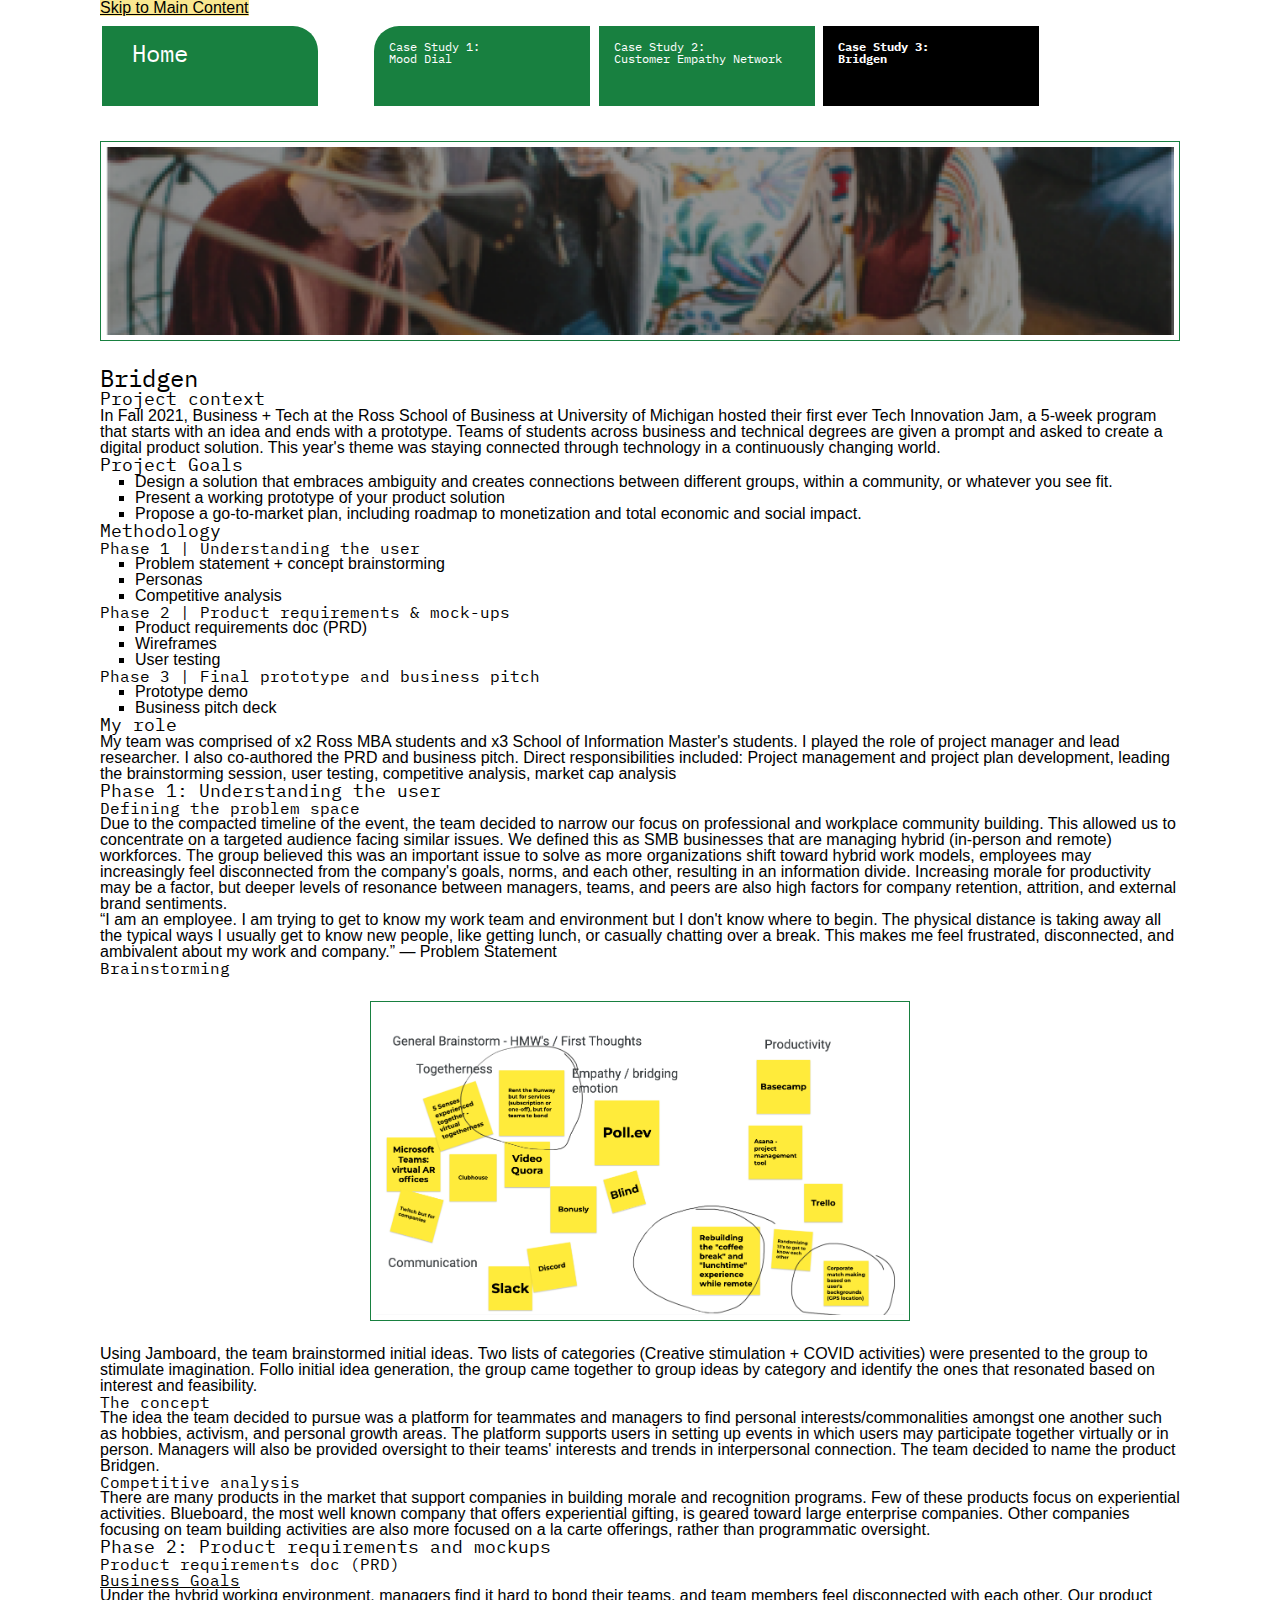
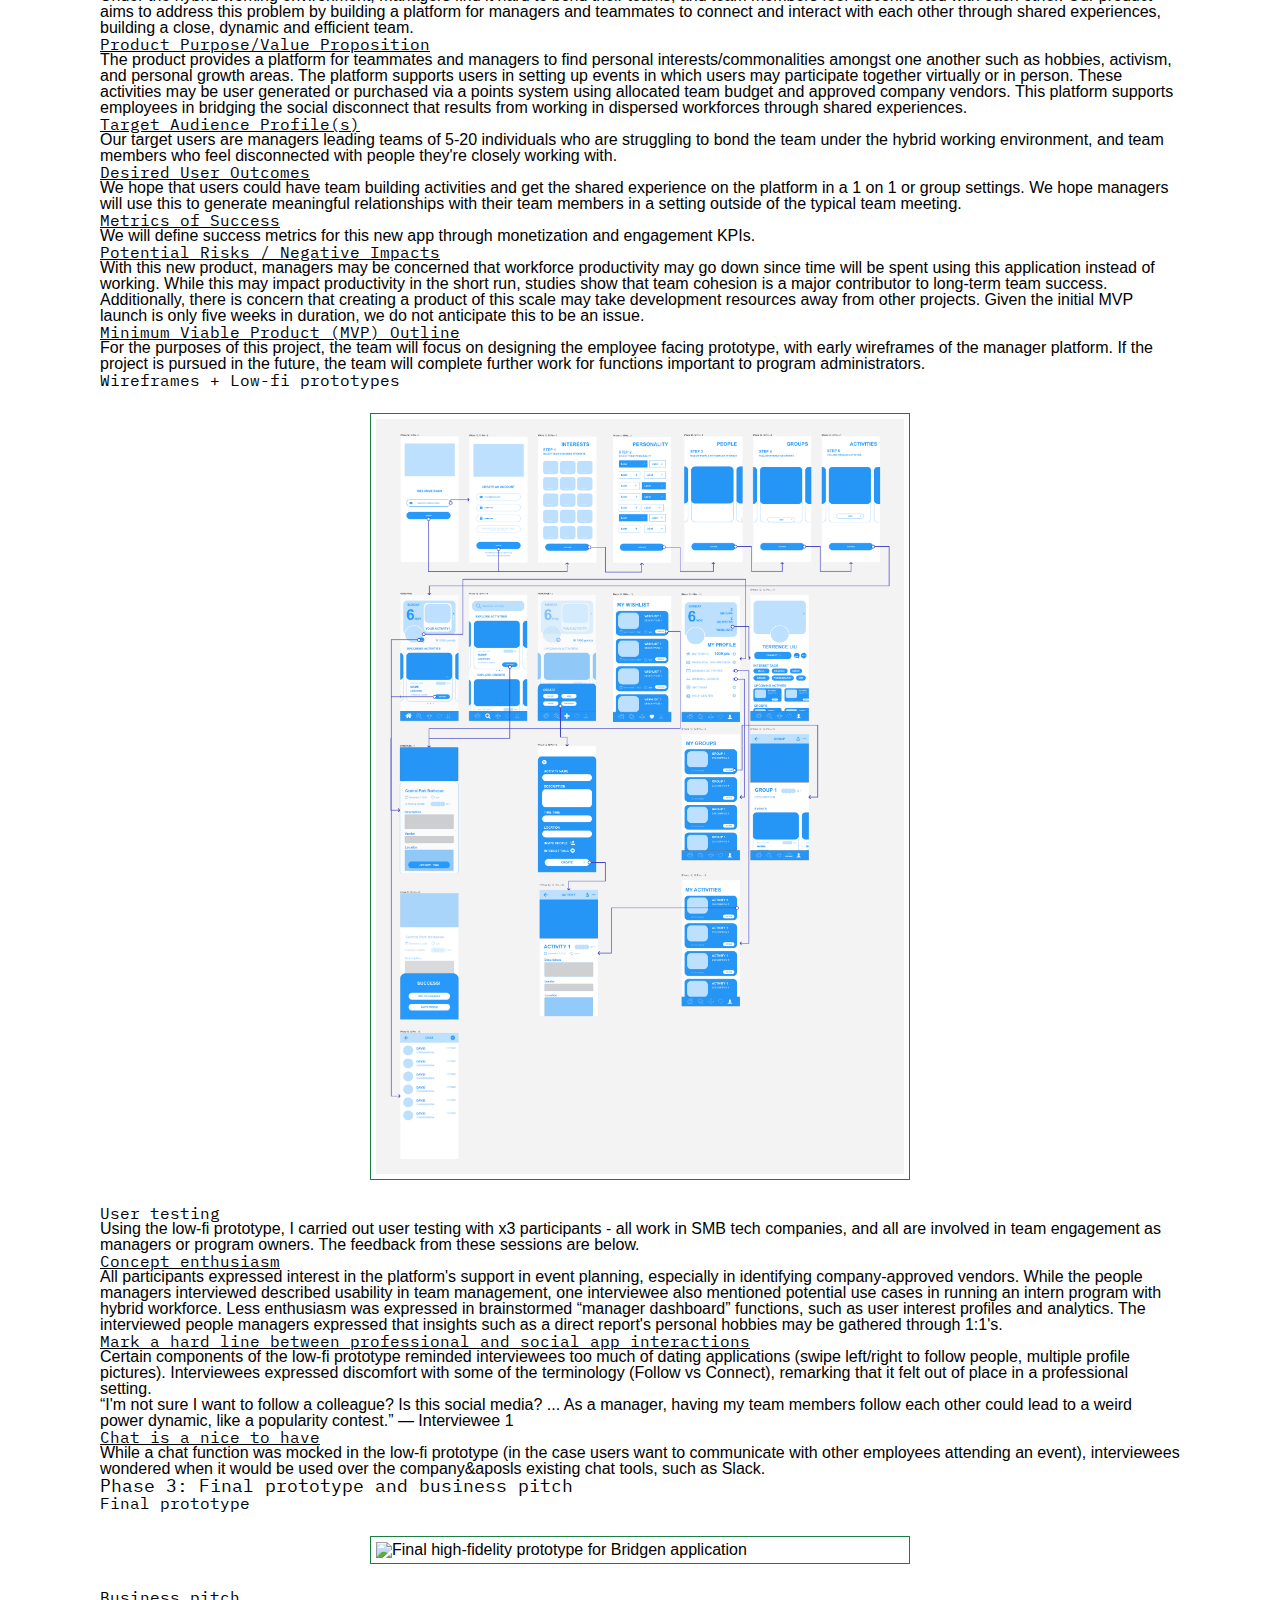
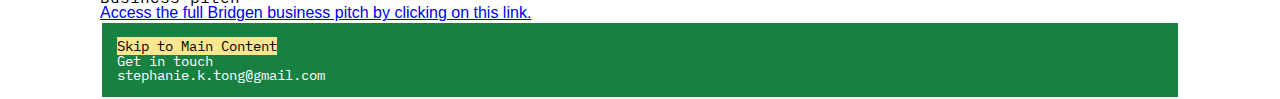
==== bridgen.html @ 5a7cc731 "Add files via upload" ====
<!DOCTYPE html>

    <html lang="en">
    
    <head>
        <title>Bridgen</title>
        <link rel="icon" href="images/favicon.png">
        <link rel="stylesheet" href="css/html5reset.css">
        <link rel="stylesheet" href="css/style.css">
        <link rel="preconnect" href="https://fonts.googleapis.com">
        <link rel="preconnect" href="https://fonts.gstatic.com" crossorigin>
        <link href="https://fonts.googleapis.com/css2?family=IBM+Plex+Mono:wght@400;700&display=swap" rel="stylesheet">    
    </head>
    
    <body>
    
        <header>
            <a class = "skip" href="#main">Skip to Main Content</a>
            <nav>
                <ul>
                    <li id="home"><a href = 'index.html'> Home</a></li>
                    <li id="project1"><a href = "mood-dial.html"> Case Study 1: <br>Mood Dial</a></li>
                    <li id="project2"><a href = "customer-empathy-network.html"> Case Study 2: <br>Customer Empathy Network</a></li>
                    <li class="active" id="project3"><a href = "bridgen.html"> Case Study 3: <br>Bridgen</a></li>
                </ul>
            </nav>
            <img class=banner src="images/bridgen_banner.png" alt="Banner photo of people working in an office" width="200"/>
        </header>
    
        <main id="main">
        <div>
            <h1>Bridgen</h1>
        </div>
        <div>
            <h2>Project context</h2>
            <p>In Fall 2021, Business + Tech at the Ross School of Business at University 
                of Michigan hosted their first ever Tech Innovation Jam, a 5-week program that starts with an idea and ends with a prototype. Teams of students across business 
                and technical degrees are given a prompt and asked to create a digital product solution.

                This year&apos;s theme was staying connected through technology in a continuously changing world. </p>

            <h2>Project Goals</h2>
            <ul>
                <li>Design a solution that embraces ambiguity and creates connections between different groups, 
                    within a community, or whatever you see fit.</li>
                <li>Present a working prototype of your product solution</li>
                <li>Propose a go-to-market plan, including roadmap to monetization and total economic and social impact.</li>
            </ul>

            <h2>Methodology</h2>
                <h3>Phase 1 | Understanding the user</h3>
                <ul>
                    <li>Problem statement + concept brainstorming</li>
                    <li>Personas</li>
                    <li>Competitive analysis</li>
                </ul>
                <h3>Phase 2 | Product requirements & mock-ups</h3>
                <ul>
                    <li>Product requirements doc (PRD)</li>
                    <li>Wireframes</li>
                    <li>User testing</li>
                </ul>
                <h3>Phase 3 | Final prototype and business pitch</h3>
                <ul>
                    <li>Prototype demo</li>
                    <li>Business pitch deck</li>
                </ul>

            <h2>My role</h2> 
                <p>My team was comprised of x2 Ross MBA students and x3 School of Information Master&apos;s students. 
                    I played the role of project manager and lead researcher. I also co-authored the PRD and business pitch. 
                    Direct responsibilities included: Project management and project plan development, 
                    leading the brainstorming session, user testing, competitive analysis, market cap analysis</p>
        </div>
        <div>
            <h2>Phase 1: Understanding the user</h2>

            <h3>Defining the problem space</h3>
                <p>Due to the compacted timeline of the event, the team decided to narrow our focus on professional and workplace 
                    community building. This allowed us to concentrate on a targeted audience facing similar issues. 
                    We defined this as SMB businesses that are managing hybrid (in-person and remote) workforces. 

                    The group believed this was an important issue to solve as more organizations shift 
                    toward hybrid work models, employees may increasingly feel disconnected from the company&apos;s goals, 
                    norms, and each other, resulting in an information divide.

                    Increasing morale for productivity may be a factor, but deeper levels of resonance between managers, 
                    teams, and peers are also high factors for company retention, attrition, and external brand sentiments.</p>
                
                <p>“I am an employee. I am trying to get to know my work team and environment but I don&apos;t 
                    know where to begin. The physical distance is taking away all the typical ways 
                    I usually get to know new people, like getting lunch, or casually chatting over a break. 
                    This makes me feel frustrated, disconnected, and ambivalent about my work and company.”
                    — Problem Statement</p>
            
            <h3>Brainstorming</h3>
                <p><img src="images/bridgen_brainstorm.png" alt="Screenshot of virtual whiteboarding session" title = "Screenshot of virtual whiteboarding session" width="200"/>
                    Using Jamboard, the team brainstormed initial ideas. Two lists of categories (Creative stimulation + COVID activities) were presented to the group to stimulate imagination. Follo
                    initial idea generation, the group came together to group ideas by category and 
                    identify the ones that resonated based on interest and feasibility.</p>

            <h3>The concept</h3>
                <p>The idea the team decided to pursue was a platform for teammates and managers to 
                    find personal interests/commonalities amongst one another such as hobbies, activism, 
                    and personal growth areas. The platform supports users in setting up events in which 
                    users may participate together virtually or in person. Managers will also 
                    be provided oversight to their teams&apos; interests and trends in interpersonal connection.

                    The team decided to name the product Bridgen.
                    
                    </p>
        </div>
        <div>
            <h3>Competitive analysis</h3>
                <p>There are many products in the market that support companies in 
                    building morale and recognition programs. Few of these products focus on 
                    experiential activities. Blueboard, the most well known company that offers experiential gifting, 
                    is geared toward large enterprise companies. Other companies focusing on team 
                    building activities are also more focused on a la carte offerings, rather than programmatic oversight.
                </p>

            <h2>Phase 2: Product requirements and mockups</h2>

            <h3>Product requirements doc (PRD)</h3>
                <h4>Business Goals</h4>
                    <p>Under the hybrid working environment, managers find it hard to bond their teams, 
                        and team members feel disconnected with each other. Our product aims to address 
                        this problem by building a platform for managers and teammates to connect and interact with 
                        each other through shared experiences, building a close, dynamic and efficient team.</p>
                <h4>Product Purpose/Value Proposition</h4>
                    <p>The product provides a platform for teammates and managers to find personal interests/commonalities 
                        amongst one another such as hobbies, activism, and personal growth areas. The platform 
                        supports users in setting up events in which users may participate together virtually or in person. 
                        These activities may be user generated or purchased via a points system using allocated 
                        team budget and approved company vendors. This platform supports employees in bridging the 
                        social disconnect that results from working in dispersed workforces through shared experiences.</p>
                <h4>Target Audience Profile(s)</h4>
                    <p>Our target users are managers leading teams of 5-20 individuals who are struggling to bond the 
                        team under the hybrid working environment, and team members who feel 
                        disconnected with people they&apos;re closely working with. </p>
                <h4>Desired User Outcomes</h4>
                    <p>We hope that users could have team building activities and get the shared experience on the platform in a 1 on 1 or group settings. 
                        We hope managers will use this to generate meaningful relationships with their team 
                        members in a setting outside of the typical team meeting.</p>
                <h4>Metrics of Success</h4>
                    <p>We will define success metrics for this new app through monetization and engagement KPIs.</p>
                <h4>Potential Risks / Negative Impacts</h4>
                    <p>With this new product, managers may be concerned that workforce productivity 
                        may go down since time will be spent using this application instead of working. 
                        While this may impact productivity in the short run, studies show that team cohesion 
                        is a major contributor to long-term team success. Additionally, there is concern that 
                        creating a product of this scale may take development resources away from other projects. 
                        Given the initial MVP launch is only five weeks in duration, we do not anticipate this to be an issue. </p>
                <h4>Minimum Viable Product (MVP) Outline</h4>
                    <p>For the purposes of this project, the team will focus on designing the employee facing prototype, 
                        with early wireframes of the manager platform. If the project is pursued in the future, 
                        the team will complete further work for functions important to program administrators.</p>
        </div>
        <div>
                <h3>Wireframes + Low-fi prototypes</h3>
                <img src="images/bridgen_lo_fi.png" alt="diagram of Bridgen application screens" width="200"/>

                <h3>User testing</h3>
                    <p>Using the low-fi prototype, I carried out user testing with x3 participants - all work in SMB tech companies, 
                        and all are involved in team engagement as managers or program owners. The feedback from these sessions are below.</p>

                        <h4>Concept enthusiasm</h4>
                            <p>All participants expressed interest in the platform&apos;s support in event planning, especially in identifying company-approved vendors. 
                                While the people managers interviewed described usability in team management, 
                                one interviewee also mentioned potential use cases in running an intern program with hybrid workforce.

                                Less enthusiasm was expressed in brainstormed “manager dashboard” functions, 
                                such as user interest profiles and analytics. The interviewed people managers expressed that 
                                insights such as a direct report&apos;s personal hobbies may be gathered through 1:1&apos;s. </p>
        
                        <h4>Mark a hard line between professional and social app interactions</h4>
                            <p>Certain components of the 
                                low-fi prototype reminded interviewees too much of dating applications 
                                (swipe left/right to follow people, multiple profile pictures).

                                Interviewees expressed discomfort with some of the terminology (Follow vs Connect), 
                                remarking that it felt out of place in a professional setting. </p>

                            <p>“I&apos;m not sure I want to follow a colleague? Is this social media?
                                ... As a manager, having my team members follow each other could lead to a weird power dynamic, like a popularity contest.”
                                — Interviewee 1</p>
                        <h4>Chat is a nice to have</h4>
                            <p>While a chat function was mocked in the low-fi prototype (in the case users want to communicate with other employees attending an event), 
                                interviewees wondered when it would be used over the company&aposls existing chat tools, such as Slack.</p>
            <h2>Phase 3: Final prototype and business pitch</h2>

                <h3>Final prototype</h3>
                <img src="images/bridgen_hi_fi.png" alt="Final high-fidelity prototype for Bridgen application" width="200"/>

                <h3>Business pitch</h3>

                    <a href="https://drive.google.com/file/d/1D3HS1aJUuHHPhIF53Gj2DSnAXANamPQ9/view">Access the full Bridgen business pitch by clicking on this link.</a>
                </div>
        </main>
    
        <footer>
            <a class = "skip" href="#main">Skip to Main Content</a>
            <p>Get in touch</p>
            <p>stephanie.k.tong@gmail.com</p>
        </footer>
    
    </body>
    </html>
---- css/style.css ----
*{
    box-sizing: border-box;
}

nav ul{
    /* display: grid;
    /* justify-content: center;
    align-content: end; */
    /* grid-template-rows: 100%;
    grid-template-columns: repeat(6, 1fr);  */
    /* repeat(6, minmax(150px,1fr)); */
    /* row-gap: 10px; */
    /* height: 80px; */
    display: inline;
    list-style-type: none;
    margin-left:0px;
    

}

nav li{
    display: inline-block;
    background-color: #188040;
    padding: 15px;
    margin: 10px 2px;
    vertical-align: bottom;
    font-family: 'IBM Plex Mono', monospace;
    font-size: 12px;
    min-height: 80px;
    width: 20%;

}

body{
    font-family: 'Roboto', 'Helvetica', sans-serif;
    padding: 0px 100px;
    box-sizing: border-box;
}

h1{
    font-family: 'IBM Plex Mono', monospace;
    font-size: x-large;
}

h2{
    font-family: 'IBM Plex Mono', monospace;
    font-size: large;
}

h3{
    font-family: 'IBM Plex Mono', monospace;
    font-size: medium;
}

h4{
    font-family: 'IBM Plex Mono', monospace;
    font-size: medium;
    text-decoration: underline;
}

nav a{
    color: #fff;
    text-decoration: none;}

p a{
    color: #000;
}

a:hover{
    text-decoration: underline;
}

.skip{
    color: #000;
    background-color: #FAE790;
}
#home{
    padding: 15px 30px;
    /* grid-column: 1 / span 1; */
    border-top-right-radius: 25px;
    margin-right: 50px;
    font-size: 24px;
}

#project1{
    /* grid-column: 4 / span 1; */
    border-top-left-radius: 25px;
}

 /* #project2{
    grid-column: 5 / span 1; 
}  */

/* #project3{
    grid-column: 6 / span 1; 
} */

.active{
    font-weight: 700;
    background-color: #000;
}

ul {
    list-style-type: square;
    margin-left: 35px;
}

img{
    display: block;
    width: 50%;
    padding: 5px;
    margin-left:auto;
    margin-right:auto;
    margin-top: 25px;
    margin-bottom: 25px;
    border: solid #188040 1px;
}

img:hover{
    box-shadow: 10px 10px 1px #9D206D;
    border: solid #188040 3px;
}

/* #profile_pic{
    object-fit:cover;
    border-radius:50%;
} */
.banner{
    width:100%;
    height: 200px;
    object-fit:cover;
}

footer{
    background-color:#188040;
    padding:15px;
    margin: 2px;
    box-sizing: border-box;
    /* min-width: 50px; */
}

footer p{
    font-family: 'IBM Plex Mono', monospace;
    font-size: 14px;
    color: #FFF;
}

footer a{
    font-family: 'IBM Plex Mono', monospace;
    font-size: 14px;
    color: #fff;
    text-decoration: none;
}
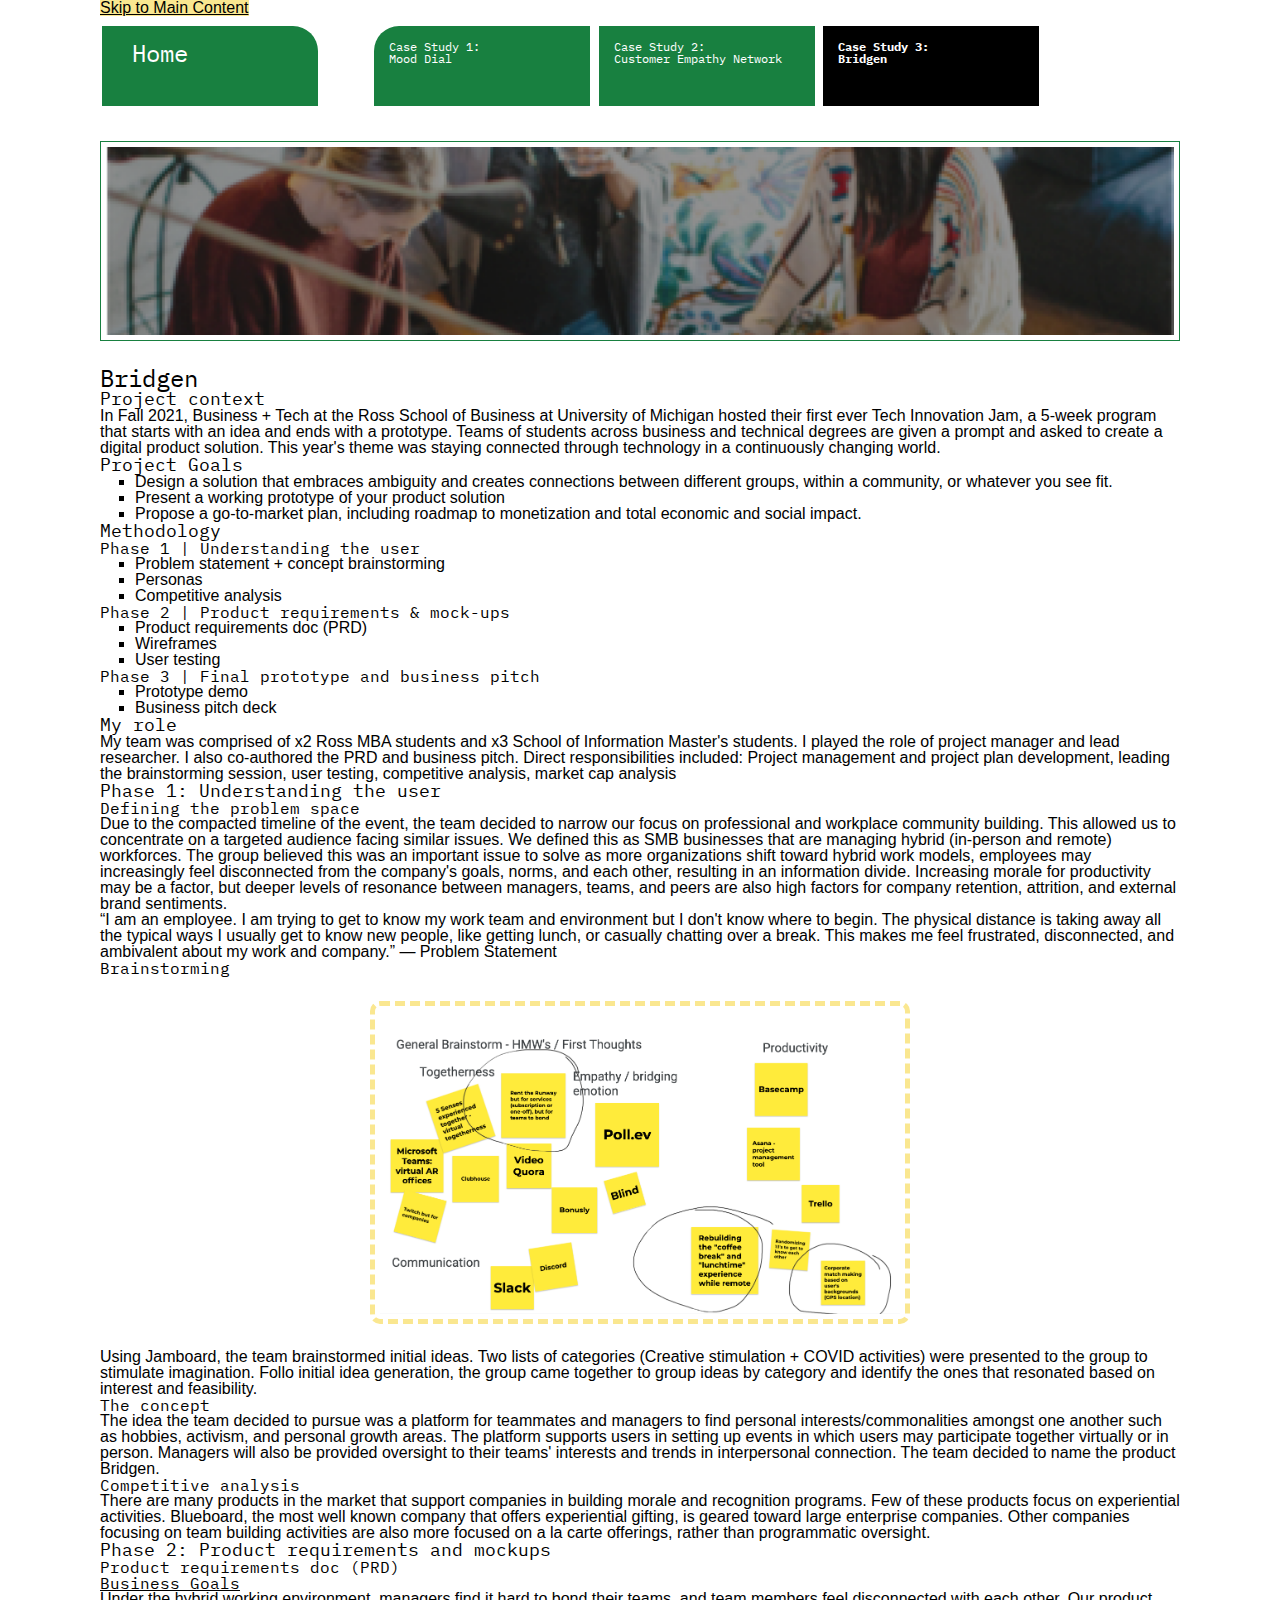
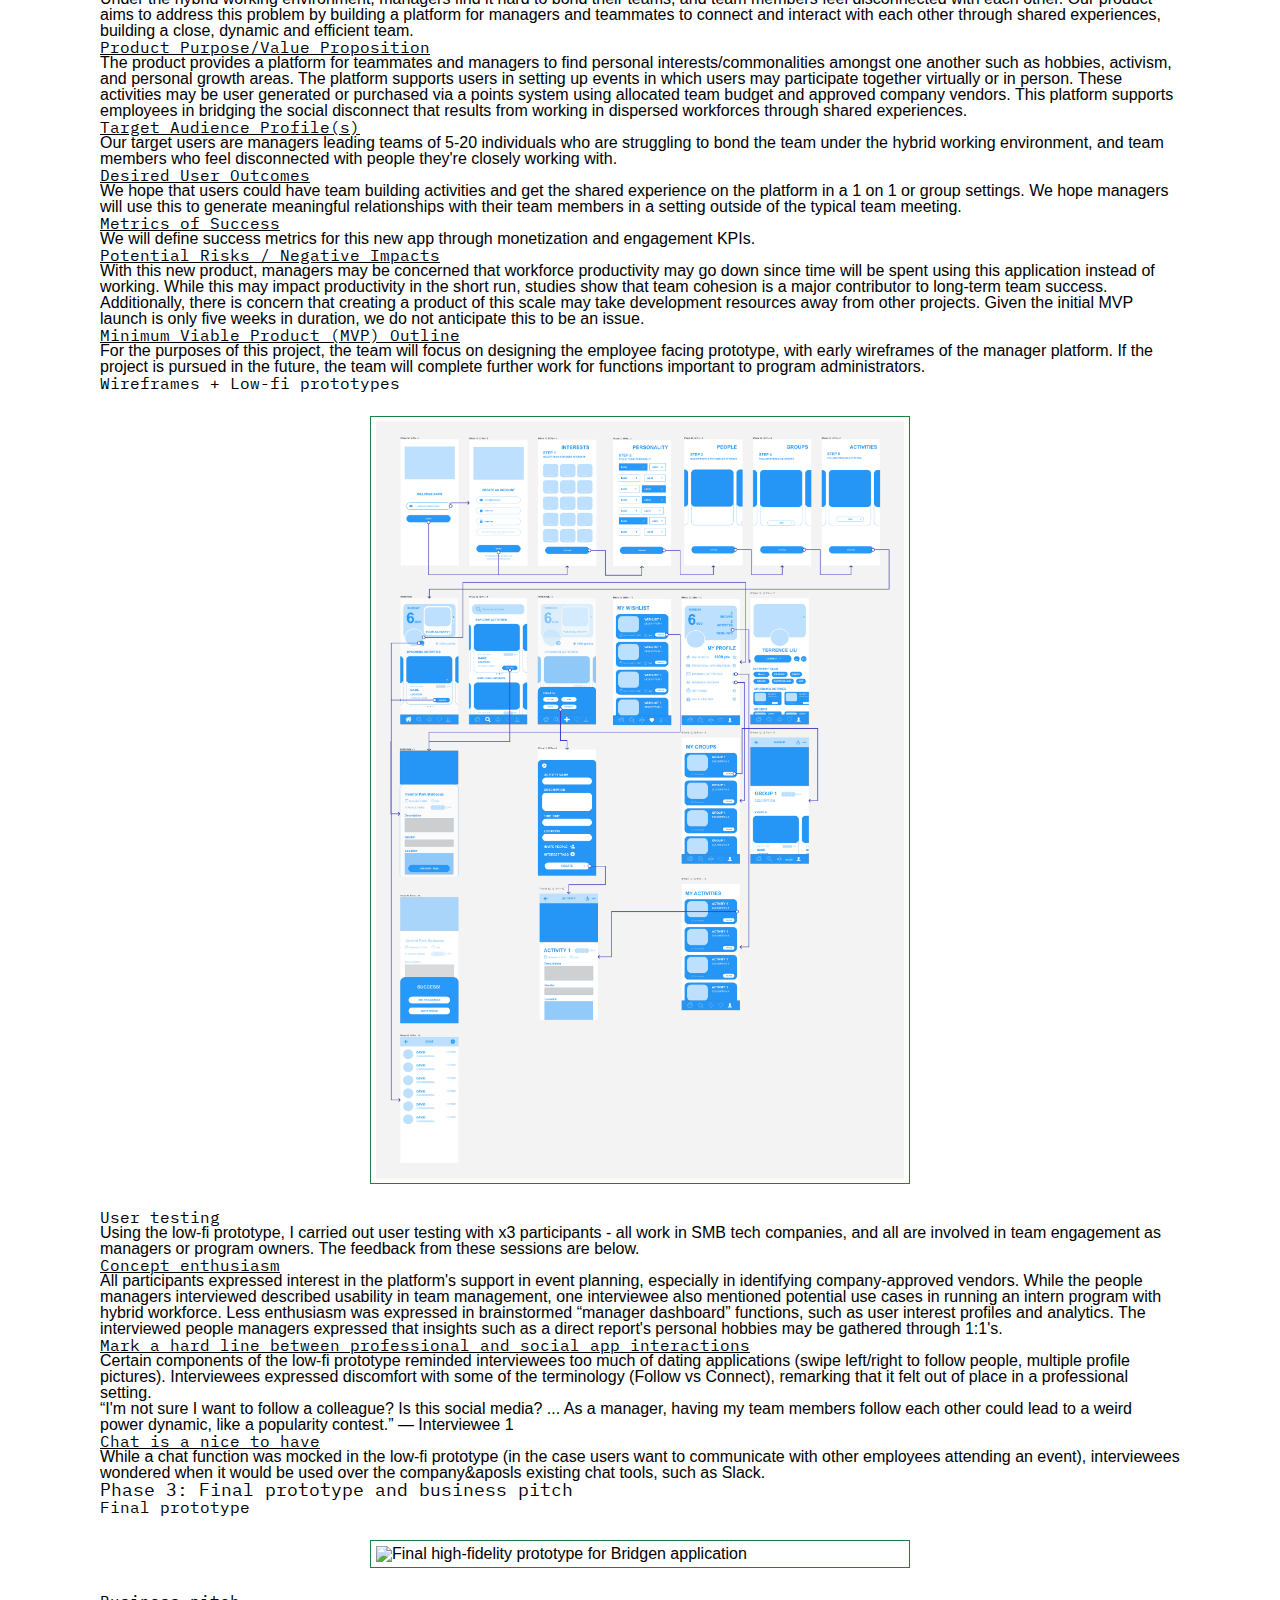
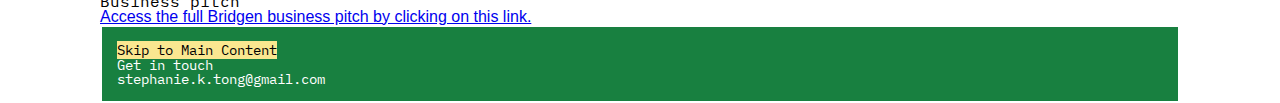
==== commit cd6adfa2: "Add files via upload" ====
--- a/bridgen.html
+++ b/bridgen.html
@@ -27,7 +27,7 @@
             <img class=banner src="images/bridgen_banner.png" alt="Banner photo of people working in an office" width="200"/>
         </header>
     
-        <main id="main">
+        <main class=container id="main">
         <div>
             <h1>Bridgen</h1>
         </div>
--- a/css/style.css
+++ b/css/style.css
@@ -131,6 +131,11 @@
     object-fit:cover;
 }
 
+.container img:nth-child(odd){
+    border: dashed #FAE790 5px;
+    border-radius: 10px;
+}
+
 footer{
     background-color:#188040;
     padding:15px;
